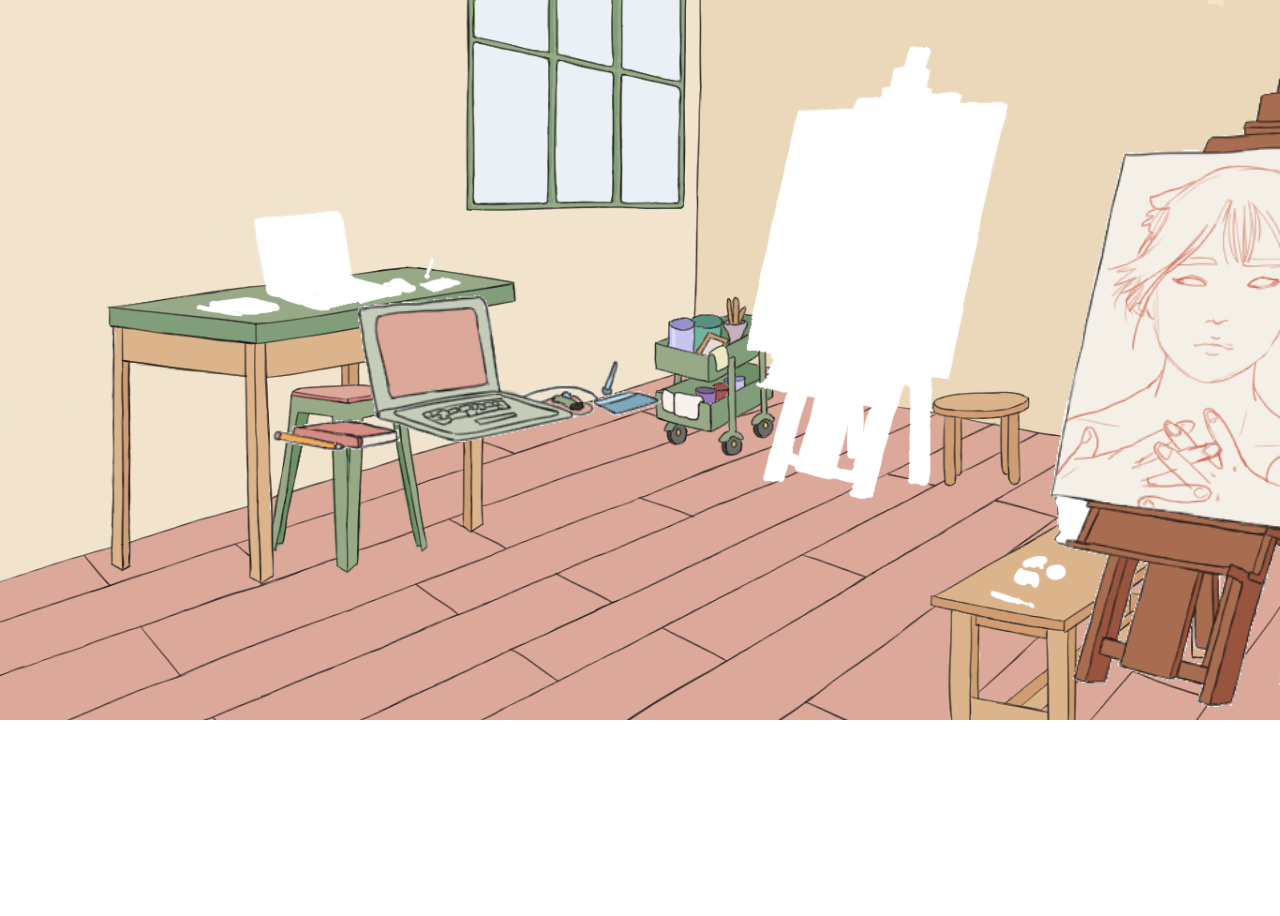
==== room.html @ 1a771a42 "Add files via upload" ====
<html>
    <head>
        <meta charset="UTF-8">
        <meta name ="viewport" content="width=device-width, initial-scale=1.0, viewport-fit=cover">
        <title>Mopomo's Room</title>
        <meta name="Keywords" content="mopomo, mopomotofo, tofo, mopotofo, artist, illustrator, 3d">
        <link rel="stylesheet" type="text/css" href="roomcss.css">
    </head>
    <body>
        <div class="room">
            <ul>
                <li><div class="work"><a href="work.html"><img src="room_easel.gif" class= "easel"></a></div></li>
                <li><div class="about"><img src="room_journal.gif" class= "journal"></div></li>
                <li><div class="sticker"><img src="room_printer.gif" class= "printer"></div></li>
                <li><div class="contact"><img src="room_laptop.gif" class= "laptop"></div></li>
            </ul>
        </div>
    </body>
</html>
---- roomcss.css ----
body {
    background-image: url("room_background.png");
    background-repeat: no-repeat;
    width: 100%;
    height: 100%;
    background-size: 100%;
}

.room {
    position: relative;
}

ul {
    position: relative;
}

li {
    position:absolute;
    top: 0;
    left: 0;
}

.easel {
    margin-left: 369.5%;
    margin-top: 19%;
    width: 133%;
    height: auto;
}

.journal {
    margin-left: 285%;
    margin-top: 443%;
    width: 137%;
   height: auto;
}

.printer {
    margin-left: 447%;
    margin-top: 197%;
    width: 134%;
    height: auto;
}

.laptop {
    margin-left: 155%;
    margin-top: 127%;
    width: 134%;
    height: auto:
}
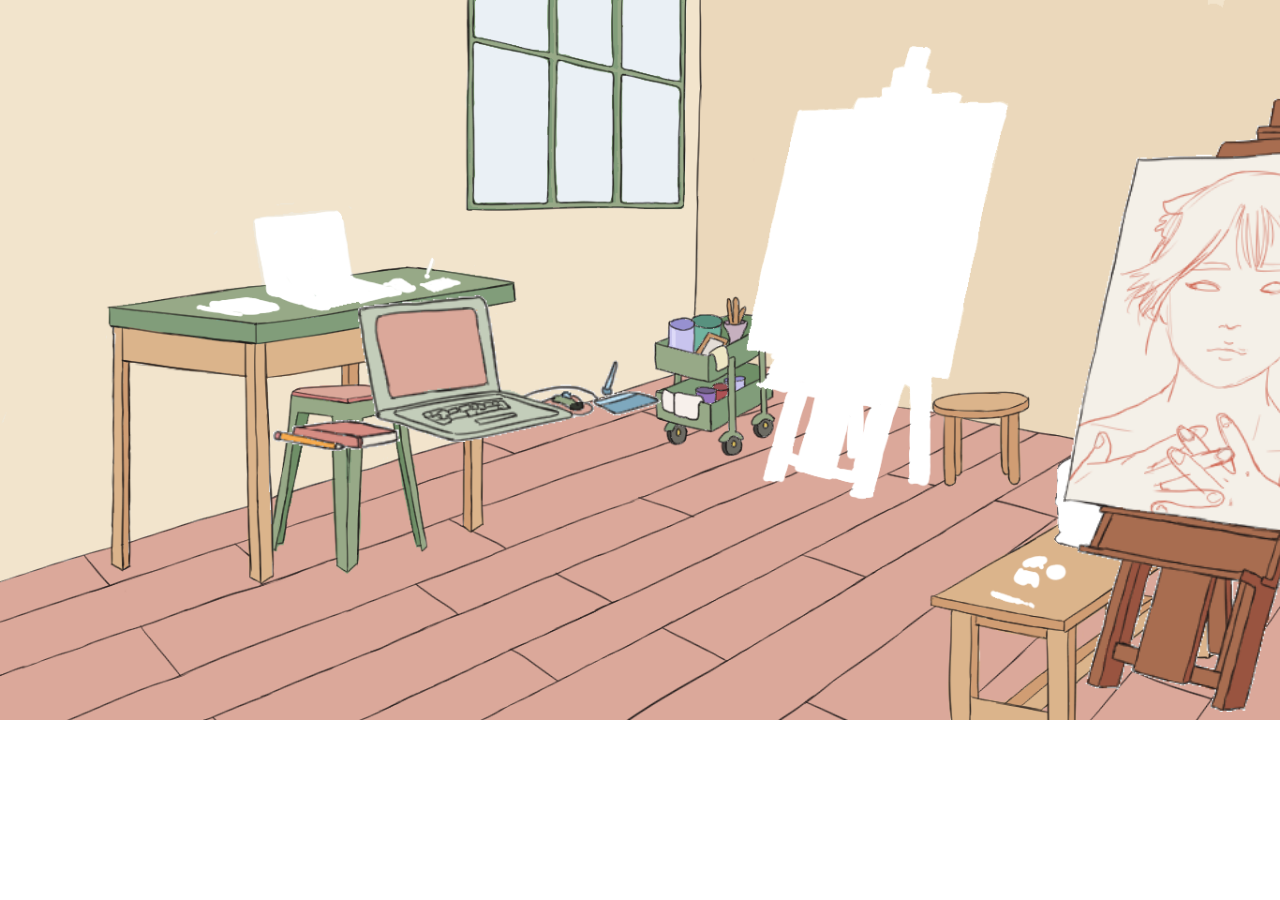
==== commit 4b8c5672: "Add files via upload" ====
--- a/room.html
+++ b/room.html
@@ -9,10 +9,10 @@
     <body>
         <div class="room">
             <ul>
-                <li><div class="work"><a href="work.html"><img src="room_easel.gif" class= "easel"></a></div></li>
-                <li><div class="about"><img src="room_journal.gif" class= "journal"></div></li>
-                <li><div class="sticker"><img src="room_printer.gif" class= "printer"></div></li>
-                <li><div class="contact"><img src="room_laptop.gif" class= "laptop"></div></li>
+                <li><div class="work" ><a href="work_transition.html"><img src="room_easel.gif" class= "easel"></a></div></li>
+                <li><div class="about"><a href="about.html"><img src="room_journal.gif" class= "journal"></a></div></li>
+                <li><div class="sticker"><a href="sticker.html"><img src="room_printer.gif" class= "printer"></a></div></li>
+                <li><div class="contact"><a href="http://linktr.ee/mopomo_tofo"><img src="room_laptop.gif" class= "laptop"></a></div></li>
             </ul>
         </div>
     </body>
--- a/roomcss.css
+++ b/roomcss.css
@@ -1,8 +1,8 @@
 body {
     background-image: url("room_background.png");
     background-repeat: no-repeat;
-    width: 100%;
-    height: 100%;
+    width: 1366px;
+    height: 768px;
     background-size: 100%;
 }
 
@@ -21,8 +21,8 @@
 }
 
 .easel {
-    margin-left: 369.5%;
-    margin-top: 19%;
+    margin-left: 374%;
+    margin-top: 21%;
     width: 133%;
     height: auto;
 }
@@ -31,13 +31,13 @@
     margin-left: 285%;
     margin-top: 443%;
     width: 137%;
-   height: auto;
+    height: auto;
 }
 
 .printer {
-    margin-left: 447%;
-    margin-top: 197%;
-    width: 134%;
+    margin-left: 450%;
+    margin-top: 198%;
+    width: 135%;
     height: auto;
 }
 
@@ -45,5 +45,9 @@
     margin-left: 155%;
     margin-top: 127%;
     width: 134%;
-    height: auto:
+    height: auto;
+}
+
+.easel .journal .printer .laptop {
+    position: relative;
 }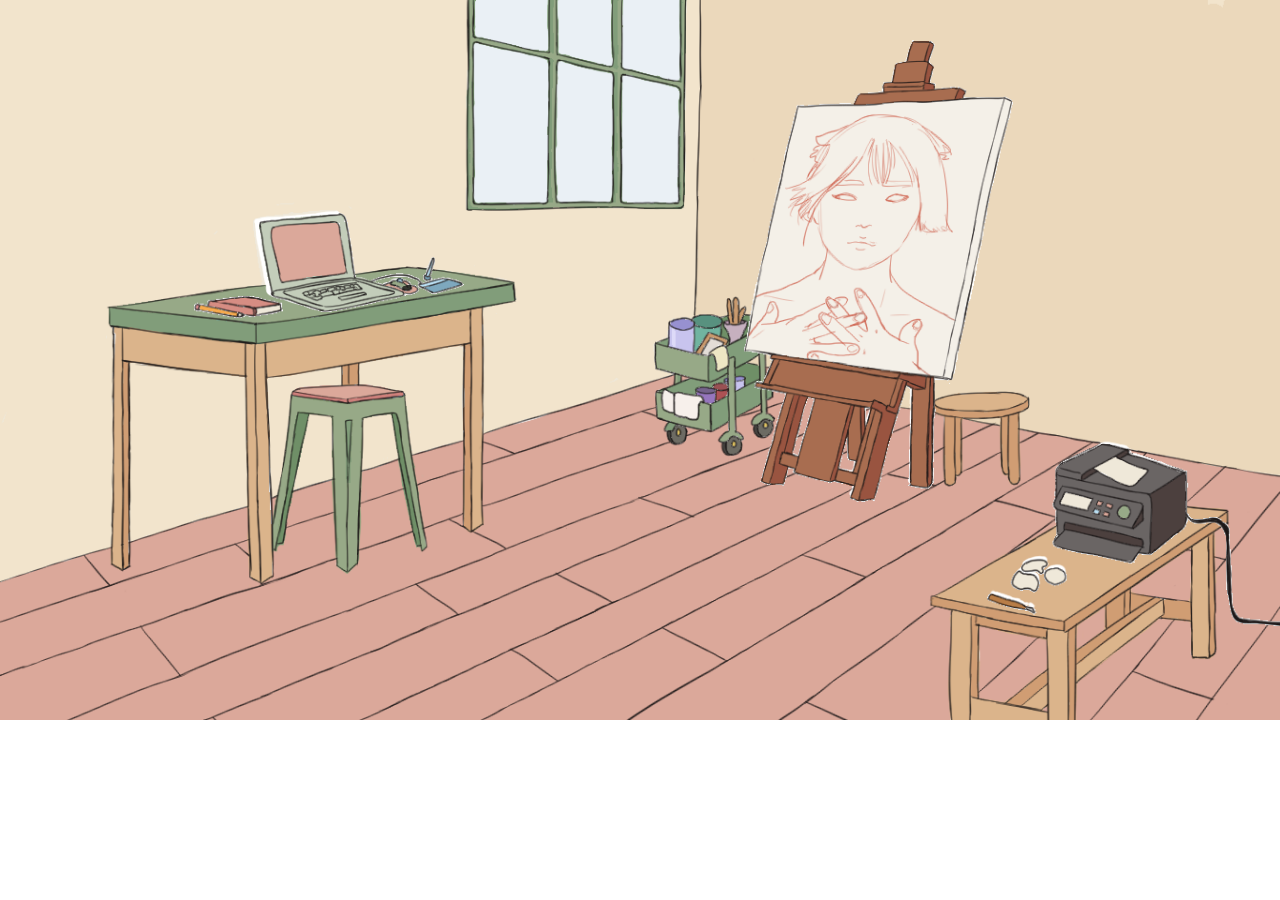
==== commit 789e1929: "Add files via upload" ====
--- a/room.html
+++ b/room.html
@@ -9,8 +9,8 @@
     <body>
         <div class="room">
             <ul>
-                <li><div class="work" ><a href="work_transition.html"><img src="room_easel.gif" class= "easel"></a></div></li>
-                <li><div class="about"><a href="about.html"><img src="room_journal.gif" class= "journal"></a></div></li>
+                <li><div class="work" ><a href="work_transition.html" class="transition"><img src="room_easel.gif" class= "easel"></a></div></li>
+                <li><div class="about"><a href="about.html" class="about_page"><img src="room_journal.gif" class= "journal"></a></div></li>
                 <li><div class="sticker"><a href="sticker.html"><img src="room_printer.gif" class= "printer"></a></div></li>
                 <li><div class="contact"><a href="http://linktr.ee/mopomo_tofo"><img src="room_laptop.gif" class= "laptop"></a></div></li>
             </ul>
--- a/roomcss.css
+++ b/roomcss.css
@@ -1,8 +1,6 @@
 body {
     background-image: url("room_background.png");
     background-repeat: no-repeat;
-    width: 1366px;
-    height: 768px;
     background-size: 100%;
 }
 
@@ -21,33 +19,46 @@
 }
 
 .easel {
-    margin-left: 374%;
-    margin-top: 21%;
-    width: 133%;
+    margin-left: 57.5vw;
+    margin-top: 2.5vw;
+    width: 21vw;
     height: auto;
 }
 
 .journal {
-    margin-left: 285%;
-    margin-top: 443%;
-    width: 137%;
+    margin-left: 14.5vw;
+    margin-top: 22.5vw;
+    width: 7vw;
     height: auto;
 }
 
 .printer {
-    margin-left: 450%;
-    margin-top: 198%;
-    width: 135%;
+    margin-left: 76.5vw;
+    margin-top: 34vw;
+    width: 23vw;
     height: auto;
 }
 
 .laptop {
-    margin-left: 155%;
-    margin-top: 127%;
-    width: 134%;
+    margin-left: 19.6vw;
+    margin-top: 16vw;
+    width: 16vw;
     height: auto;
 }
 
 .easel .journal .printer .laptop {
     position: relative;
-}+}
+
+.transition {
+    position: absolute;
+    z-index: 1;
+    width: 21vw;
+    height: auto;
+}
+
+.about_page {
+    position: absolute;
+    z-index: 3;
+}
+
